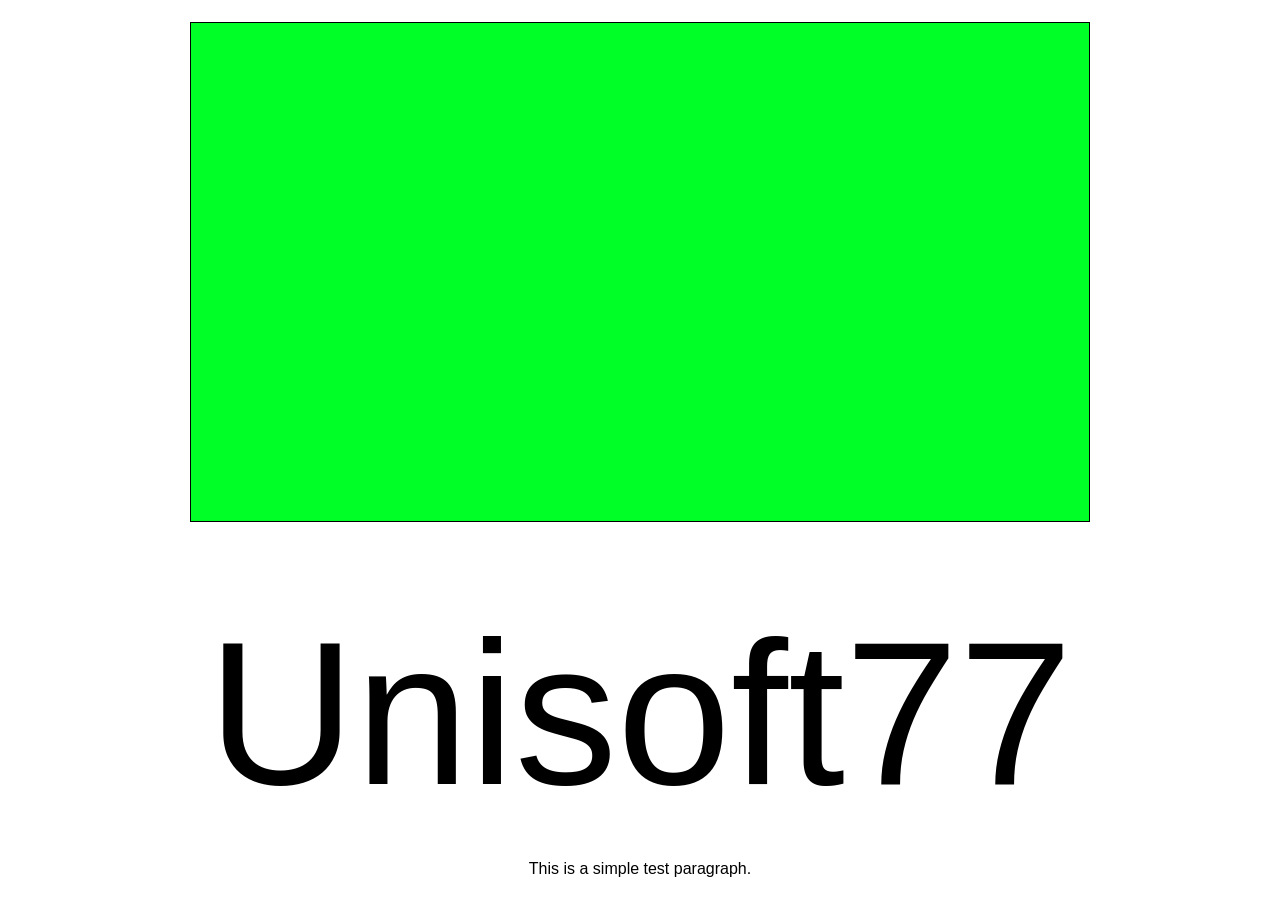
==== copia/index.html @ 15189c82 "layout" ====
<!doctype html>
<html lang="en">
  <head>
    <meta charset="UTF-8" />
    <meta name="viewport" content="width=device-width, initial-scale=1.0" />
    <title>Document</title>
    <link rel="stylesheet" href="style.css" />
  </head>
  <body>
    <div class="quadrato"></div>
    <div class="cerchio"></div>

    <h1>Unisoft77</h1>

    <div class="container-testo">
      <p>This is a simple test paragraph.</p>
    </div>

    <script src="script.js"></script>
  </body>
</html>
---- copia/style.css ----
@font-face {
  font-family: 'Unisoft77';
  src: url('font/Unisoft77LLVarSupsi-[wght].woff2');
  font-weight: 100 900;
  font-style: normal;
  font-display: swap;
}

@font-face {
  font-family: 'Unisoft77';
  src: url('font/Unisoft77LLVarSupsi-Italic-[wght].woff2');
  font-weight: 100 900;
  font-style: italic;
  font-display: swap;
}

*,
*::before,
*::after {
  box-sizing: border-box;
}

* {
  margin: 0;
}

html {
  -webkit-text-size-adjust: none;
  text-size-adjust: none;
}

body {
  min-height: 100dvh;
  display: grid;
  place-items: center;
  overflow: hidden;
}

canvas,
video,
img,
svg {
  display: block;
  max-width: 100%;
}

input,
button,
textarea,
select {
  font: inherit;
}

.quadrato {
  width: 900px;
  height: 500px;
  background-color: rgb(0, 255, 38);
  border: 1px solid black;
}

h1 {
  font-family: 'Unisoft77', sans-serif;
  font-size: clamp(4rem, 16vw, 14rem);
  line-height: 1;
  white-space: pre;
  user-select: none;
}

h1 span {
  display: inline-block;
}

.container-testo {
  text-align: center;
  font-family: 'Unisoft77', sans-serif;
  font-variation-settings: 'wght' 400;
}
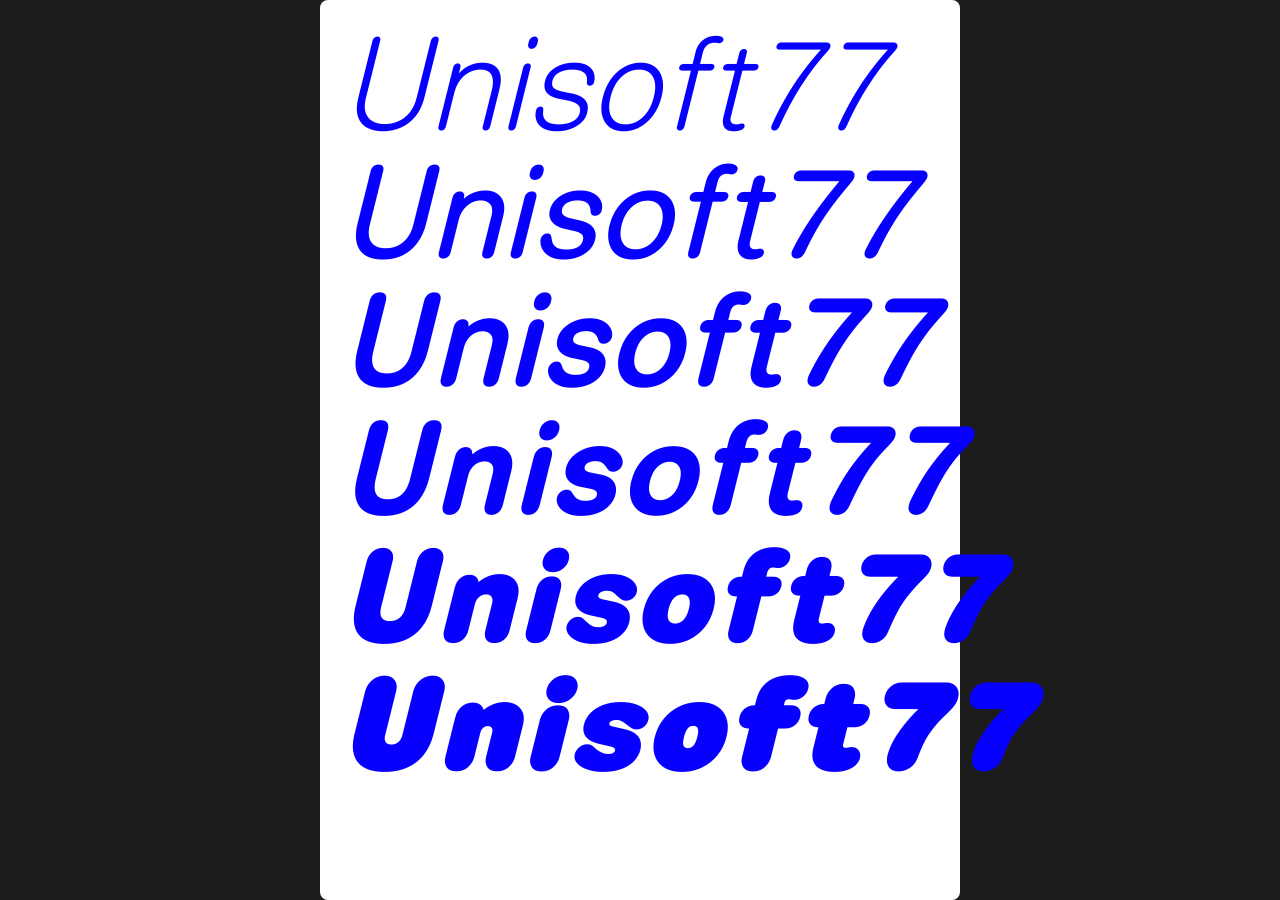
==== commit c5fab402: "big gianges a lot of modification" ====
--- a/copia/index.html
+++ b/copia/index.html
@@ -1,21 +1,54 @@
-<!doctype html>
-<html lang="en">
-  <head>
-    <meta charset="UTF-8" />
-    <meta name="viewport" content="width=device-width, initial-scale=1.0" />
-    <title>Document</title>
-    <link rel="stylesheet" href="style.css" />
-  </head>
-  <body>
-    <div class="quadrato"></div>
-    <div class="cerchio"></div>
 
-    <h1>Unisoft77</h1>
+<!DOCTYPE html>
+<html lang="it">
 
-    <div class="container-testo">
-      <p>This is a simple test paragraph.</p>
-    </div>
+<head>
+  <meta charset="UTF-8">
+  <meta name="viewport" content="width=device-width, initial-scale=1.0">
 
-    <script src="script.js"></script>
-  </body>
+  <title>Unisoft77 Animation</title>
+
+  <link rel="stylesheet" href="style.css">
+
+</head>
+
+
+<body>
+
+  <div class="container">
+
+    <!-- RIGA 1 -->
+    <p class="text weight-1">
+      <span class="italic">Unisoft77</span>
+    </p>
+
+    <!-- RIGA 2 -->
+    <p class="text weight-2">
+      <span class="italic">Unisoft77</span>
+    </p>
+
+    <!-- RIGA 3 -->
+    <p class="text weight-3">
+      <span class="italic">Unisoft77</span>
+    </p>
+
+    <!-- RIGA 4 -->
+    <p class="text weight-4">
+      <span class="italic">Unisoft77</span>
+    </p>
+
+    <!-- RIGA 5 -->
+    <p class="text weight-5">
+      <span class="italic">Unisoft77</span>
+    </p>
+
+    <!-- RIGA 6 -->
+    <p class="text weight-6">
+      <span class="italic">Unisoft77</span>
+    </p>
+
+  </div>
+
+</body>
+
 </html>
--- a/copia/style.css
+++ b/copia/style.css
@@ -1,77 +1,349 @@
 @font-face {
   font-family: 'Unisoft77';
-  src: url('font/Unisoft77LLVarSupsi-[wght].woff2');
-  font-weight: 100 900;
+  src: url('../font/Unisoft77LLVarSupsi-[wght].woff2') format('woff2');
+  font-weight: 300 400 500 700 800900;
   font-style: normal;
   font-display: swap;
 }
 
 @font-face {
   font-family: 'Unisoft77';
-  src: url('font/Unisoft77LLVarSupsi-Italic-[wght].woff2');
-  font-weight: 100 900;
+  src: url('../font/Unisoft77LLVarSupsi-Italic-[wght].woff2') format('woff2');
+  font-weight: 300 400 500 700 800 900;
   font-style: italic;
   font-display: swap;
 }
 
-*,
-*::before,
-*::after {
-  box-sizing: border-box;
+/* PESI PROGRESSIVI DAL MINIMO AL MASSIMO */
+.weight-1 { font-weight: 300; font-style: normal; }
+.weight-2 { font-weight: 400; font-style: normal; }
+.weight-3 { font-weight: 500; font-style: normal; }
+.weight-4 { font-weight: 700; font-style: normal; }
+.weight-5 { font-weight: 800; font-style: normal; }
+.weight-6 { font-weight: 900; font-style: normal; }
+
+.container {
+  width: 50vw;
+  height: 100;
 }
 
-* {
-  margin: 0;
-}
-
-html {
-  -webkit-text-size-adjust: none;
-  text-size-adjust: none;
-}
-
-body {
-  min-height: 100dvh;
-  display: grid;
-  place-items: center;
-  overflow: hidden;
-}
-
-canvas,
-video,
-img,
-svg {
-  display: block;
-  max-width: 100%;
-}
-
-input,
-button,
-textarea,
-select {
-  font: inherit;
-}
-
-.quadrato {
-  width: 900px;
-  height: 500px;
-  background-color: rgb(0, 255, 38);
-  border: 1px solid black;
-}
-
-h1 {
-  font-family: 'Unisoft77', sans-serif;
-  font-size: clamp(4rem, 16vw, 14rem);
-  line-height: 1;
-  white-space: pre;
-  user-select: none;
-}
-
-h1 span {
-  display: inline-block;
-}
-
-.container-testo {
-  text-align: center;
-  font-family: 'Unisoft77', sans-serif;
-  font-variation-settings: 'wght' 400;
-}
+/* =====================================
+       RESET
+    ===================================== */
+
+    * {
+      box-sizing: border-box;
+    }
+
+
+    /* =====================================
+       VARIABILI ANIMAZIONE
+    ===================================== */
+
+    :root {
+
+      /* INCLINAZIONE ITALIC */
+      --italic-angle: -14deg;
+
+      /* DURATA ANIMAZIONE ITALIC */
+      --italic-duration: 0.4s;
+
+      /* INIZIO ANIMAZIONE ITALIC */
+      --italic-delay: 1.2s;
+
+      /* RITARDO TRA UNA RIGA E L'ALTRA */
+      --italic-stagger: 0.3s;
+
+      /* SPACING INIZIALE */
+      --initial-spacing: 1px;
+
+      /* DURATA ANIMAZIONE PESO + SPACING */
+      --weight-duration: 0.5s;
+
+    }
+
+
+    /* =====================================
+       BODY
+    ===================================== */
+
+    body {
+      margin: 0;
+      min-height: 100vh;
+
+      background: #1c1c1c;
+
+      display: flex;
+      justify-content: center;
+      align-items: center;
+    }
+
+
+    /* =====================================
+       CONTAINER
+    ===================================== */
+
+    .container {
+
+      height: 100vh;
+      width: 50vw;
+
+      background: white;
+
+      border-radius: 8px;
+
+      padding: 20px 30px;
+
+    }
+
+
+    /* =====================================
+       TESTO
+    ===================================== */
+
+    .text {
+
+      font-family: 'Unisoft77', sans-serif;
+
+      font-size: clamp(45px, 10vw, 150px);
+
+      line-height: 1.0;
+
+      color: #0800ff;
+
+      white-space: nowrap;
+
+      margin: 0;
+
+      font-weight: 300;
+
+      font-style: normal;
+
+      letter-spacing: var(--initial-spacing);
+
+
+      /* ANIMAZIONI */
+
+      animation:
+        appear 0.5s ease-out both,
+        increaseWeight var(--weight-duration)
+        ease-in-out forwards;
+
+
+      animation-delay:
+        var(--appear-delay),
+        var(--weight-delay);
+
+    }
+
+
+    /* =====================================
+       ANIMAZIONE ITALIC
+    ===================================== */
+
+    .italic {
+
+      display: inline-block;
+
+      transform-origin: center center;
+
+      animation:
+        smoothItalic var(--italic-duration)
+        ease-in-out forwards;
+
+      animation-delay: calc(
+        var(--italic-delay) +
+        var(--italic-step) * var(--italic-stagger)
+      );
+
+    }
+
+
+    /* =====================================
+       RIGA 1 - PESO 300
+    ===================================== */
+
+    .weight-1 {
+
+      --appear-delay: 0s;
+
+      --weight-delay: 0.2s;
+
+      --target-weight: 300;
+
+      --target-spacing: 0.1px;
+
+      --italic-step: 0;
+
+    }
+
+
+    /* =====================================
+       RIGA 2 - PESO 420
+    ===================================== */
+
+    .weight-2 {
+
+      --appear-delay: 0.2s;
+
+      --weight-delay: 0.4s;
+
+      --target-weight: 400;
+
+      --target-spacing: 1px;
+
+      --italic-step: 1;
+
+    }
+
+
+    /* =====================================
+       RIGA 3 - PESO 550
+    ===================================== */
+
+    .weight-3 {
+
+      --appear-delay: 0.4s;
+
+      --weight-delay: 0.6s;
+
+      --target-weight: 500;
+
+      --target-spacing: 2px;
+
+      --italic-step: 2;
+
+    }
+
+
+    /* =====================================
+       RIGA 4 - PESO 700
+    ===================================== */
+
+    .weight-4 {
+
+      --appear-delay: 0.6s;
+
+      --weight-delay: 0.8s;
+
+      --target-weight: 700;
+
+      --target-spacing: 4px;
+
+      --italic-step: 3;
+
+    }
+
+
+    /* =====================================
+       RIGA 5 - PESO 850
+    ===================================== */
+
+    .weight-5 {
+
+      --appear-delay: 0.8s;
+
+      --weight-delay: 1s;
+
+      --target-weight: 800;
+
+      --target-spacing: 5px;
+
+      --italic-step: 4;
+
+    }
+
+
+    /* =====================================
+       RIGA 6 - PESO 1000
+    ===================================== */
+
+    .weight-6 {
+
+      --appear-delay: 1s;
+
+      --weight-delay: 1.2s;
+
+      --target-weight: 900;
+
+      --target-spacing: 6px;
+
+      --italic-step: 5;
+
+    }
+
+
+    /* =====================================
+       FASE 1
+       COMPARSA A SCALETTA
+    ===================================== */
+
+    @keyframes appear {
+
+      from {
+
+        opacity: 0;
+
+        transform: translateY(-12px);
+
+      }
+
+      to {
+
+        opacity: 1;
+
+        transform: translateY(0);
+
+      }
+
+    }
+
+
+    /* =====================================
+       FASE 2
+       AUMENTO PROGRESSIVO DEL PESO
+       + SPACING SINCRONIZZATO
+    ===================================== */
+
+    @keyframes increaseWeight {
+
+      from {
+
+        font-weight: 300;
+
+        letter-spacing: var(--initial-spacing);
+
+      }
+
+      to {
+
+        font-weight: var(--target-weight);
+
+        letter-spacing: var(--target-spacing);
+
+      }
+
+    }
+
+
+    /* =====================================
+       FASE 3
+       ITALIC FLUIDO A SCALETTA
+    ===================================== */
+
+    @keyframes smoothItalic {
+
+      from {
+
+        transform: skewX(0deg);
+
+      }
+
+      to {
+
+        transform: skewX(var(--italic-angle));
+
+      }
+
+    }
+
